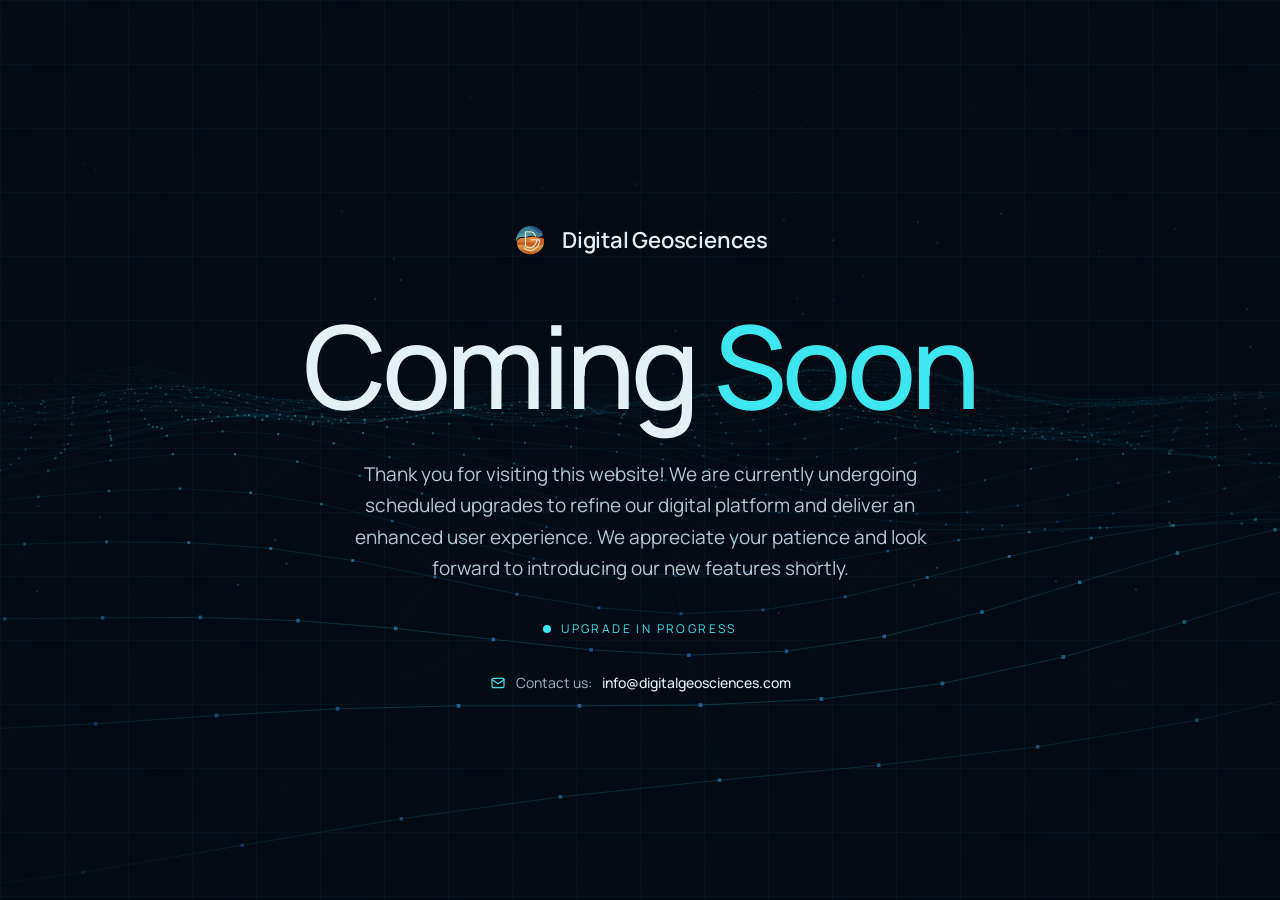
==== index.html @ f8f8ab2b "Modify logo CSS for full display without cropping Updated logo styling to show full GIF without crop" ====
<!DOCTYPE html>
<html lang="en">
<head>
  <meta charset="utf-8">
  <meta name="viewport" content="width=device-width, initial-scale=1">
  <title>Digital Geosciences — Coming Soon</title>

  <link rel="preconnect" href="https://fonts.googleapis.com">
  <link rel="preconnect" href="https://fonts.gstatic.com" crossorigin>
  <link href="https://fonts.googleapis.com/css2?family=Manrope:wght@400;500;600&display=swap" rel="stylesheet">

  <style>
    :root {
      --bg: #050b14;
      --text: #e3f1f5;
      --text-muted: #b5c8d2;
      --text-subtle: #9fb6c3;
      --accent: #3ee6f0;
      --accent-hover: #e879f9;
    }

    * { box-sizing: border-box; }

    html, body {
      margin: 0;
      background: var(--bg);
      color: var(--text);
      font-family: 'Manrope', sans-serif;
      -webkit-font-smoothing: antialiased;
    }

    a { color: var(--accent); text-decoration: none; }
    a:hover { color: var(--accent-hover); }
    ::selection { background: var(--accent); color: var(--bg); }

    /* ---------- Background layers ---------- */
    .page {
      position: relative;
      min-height: 100vh;
      min-height: 100dvh;
      overflow: hidden;
    }

    .layer {
      position: fixed;
      inset: 0;
      z-index: 1;
      pointer-events: none;
    }

    #bg-canvas {
      position: fixed;
      inset: 0;
      width: 100%;
      height: 100%;
      z-index: 0;
      display: block;
    }

    .layer--vignette {
      background: radial-gradient(
        ellipse at 50% 40%,
        rgba(5, 11, 20, .55) 0%,
        rgba(5, 11, 20, .35) 45%,
        rgba(5, 11, 20, .9) 100%
      );
    }

    .layer--grid {
      background-image:
        linear-gradient(rgba(62, 230, 240, .035) 1px, transparent 1px),
        linear-gradient(90deg, rgba(62, 230, 240, .035) 1px, transparent 1px);
      background-size: 64px 64px;
    }

    /* ---------- Content ---------- */
    .content {
      position: relative;
      z-index: 2;
      min-height: 100vh;
      min-height: 100dvh;
      display: flex;
      flex-direction: column;
      align-items: center;
      justify-content: center;
      gap: clamp(24px, 4vw, 36px);
      padding: clamp(32px, 6vw, 72px) clamp(20px, 5vw, 56px);
      text-align: center;
      animation: rise .8s ease both;
    }

    .brand {
      display: flex;
      align-items: center;
      gap: 14px;
    }

    /* Logo: no glow / lighting, no cropping. The full GIF is shown as-is. */
    .brand__logo-wrap {
      flex-shrink: 0;
    }

    .brand__logo {
      display: block;
      height: clamp(48px, 6vw, 64px);
      width: auto;
    }

    .brand__name {
      font-weight: 600;
      font-size: clamp(18px, 2.2vw, 22px);
      letter-spacing: -.01em;
    }

    .title {
      margin: 0;
      font-weight: 500;
      font-size: clamp(48px, 9vw, 120px);
      line-height: 1;
      letter-spacing: -.04em;
    }

    .title span { color: var(--accent); }

    .description {
      margin: 0;
      max-width: 620px;
      font-size: clamp(16px, 1.6vw, 19px);
      line-height: 1.65;
      color: var(--text-muted);
      text-wrap: pretty;
    }

    .status {
      display: flex;
      align-items: center;
      gap: 10px;
      font-size: 12px;
      letter-spacing: .2em;
      color: var(--accent);
    }

    .status__dot {
      width: 8px;
      height: 8px;
      border-radius: 50%;
      background: var(--accent);
      animation: blink 1.6s infinite;
    }

    .contact {
      display: flex;
      align-items: center;
      justify-content: center;
      flex-wrap: wrap;
      gap: 10px;
      font-size: 14px;
      color: var(--text-subtle);
    }

    .contact svg { display: block; }

    .contact a {
      color: var(--text);
      font-weight: 500;
    }

    .contact a:hover { color: var(--accent); }

    /* ---------- Animations ---------- */
    @keyframes blink {
      0%, 100% { opacity: 1; }
      50%      { opacity: .2; }
    }

    @keyframes rise {
      from { opacity: 0; transform: translateY(14px); }
      to   { opacity: 1; transform: none; }
    }

    @media (prefers-reduced-motion: reduce) {
      .content, .status__dot { animation: none; }
    }
  </style>
</head>

<body>
  <div class="page">
    <canvas id="bg-canvas" aria-hidden="true"></canvas>
    <div class="layer layer--vignette"></div>
    <div class="layer layer--grid"></div>

    <main class="content">
      <div class="brand">
        <div class="brand__logo-wrap">
          <!-- Save the attached GIF as images/logo.gif next to this file -->
          <img class="brand__logo" src="images/logo.gif" alt="Digital Geosciences">
        </div>
        <div class="brand__name">Digital Geosciences</div>
      </div>

      <h1 class="title">Coming <span>Soon</span></h1>

      <p class="description">
        Thank you for visiting this website! We are currently undergoing scheduled
        upgrades to refine our digital platform and deliver an enhanced user
        experience. We appreciate your patience and look forward to introducing our
        new features shortly.
      </p>

      <div class="status">
        <span class="status__dot"></span>
        UPGRADE IN PROGRESS
      </div>

      <div class="contact">
        <svg width="16" height="16" viewBox="0 0 24 24" fill="none" stroke="#3ee6f0"
             stroke-width="1.8" stroke-linecap="round" stroke-linejoin="round" aria-hidden="true">
          <rect x="3" y="5" width="18" height="14" rx="2"></rect>
          <path d="M3 7l9 6 9-6"></path>
        </svg>
        <span>Contact us:</span>
        <a href="mailto:info@digitalgeosciences.com">info@digitalgeosciences.com</a>
      </div>
    </main>
  </div>

  <script>
    (() => {
      // ---------- Settings ----------
      const PALETTE = 'Aurora';   // 'Aurora' | 'Canyon' | 'Terrain'
      const SPEED = 1;            // 0 – 3
      const DENSITY = 1;          // 0.5 – 1.8

      const PALETTES = {
        Aurora:  { low: [40, 70, 210], mid: [62, 230, 240],  high: [232, 121, 249] },
        Canyon:  { low: [40, 70, 90],  mid: [120, 190, 200], high: [230, 245, 250] },
        Terrain: { low: [30, 90, 200], mid: [60, 220, 140],  high: [250, 80, 110] },
      };

      // ---------- Setup ----------
      const canvas = document.getElementById('bg-canvas');
      const ctx = canvas.getContext('2d');
      const palette = PALETTES[PALETTE] || PALETTES.Aurora;

      let width = 0;
      let height = 0;

      function resize() {
        const dpr = Math.min(2, window.devicePixelRatio || 1);
        width = window.innerWidth;
        height = window.innerHeight;
        canvas.width = width * dpr;
        canvas.height = height * dpr;
        ctx.setTransform(dpr, 0, 0, dpr, 0, 0);
      }
      resize();
      window.addEventListener('resize', resize);

      // Mouse parallax (smoothed toward target each frame)
      let mouseX = 0, mouseY = 0;
      let targetX = 0, targetY = 0;
      window.addEventListener('mousemove', (e) => {
        targetX = e.clientX / width - 0.5;
        targetY = e.clientY / height - 0.5;
      });

      // Floating particles
      const particles = Array.from({ length: 70 }, () => ({
        x: Math.random(),
        y: Math.random(),
        speed: 0.00004 + Math.random() * 0.00012,
        phase: Math.random() * 6,
      }));

      // ---------- Helpers ----------
      // Deterministic pseudo-random value in [0, 1) for a grid cell
      const hash = (a, b) => {
        const s = Math.sin(a * 127.1 + b * 311.7) * 43758.5453;
        return s - Math.floor(s);
      };

      // Terrain height at (x, z) and time t
      const terrainHeight = (x, z, t) =>
        0.45 * Math.sin(x * 0.5 + t * 0.3) * Math.cos(z * 0.6 - t * 0.25) +
        0.25 * Math.sin(x * 1.1 - z * 0.8 + t * 0.5) +
        0.10 * Math.sin(x * 2.3 + z * 1.7) +
        1.10 * Math.exp(-((x - 2.4) ** 2 + (z - 5.5) ** 2) / 1.6) -
        0.50 * Math.exp(-((x - 2.4) ** 2 + (z - 5.5) ** 2) / 0.25);

      const lerpColor = (a, b, k) => [
        a[0] + (b[0] - a[0]) * k,
        a[1] + (b[1] - a[1]) * k,
        a[2] + (b[2] - a[2]) * k,
      ];

      // ---------- Render loop ----------
      const Z_NEAR = 1.2;
      const Z_FAR = 11;
      const CAMERA_HEIGHT = 1.3;

      let time = 0;
      let lastFrame = performance.now();

      function buildGrid(cols, rows, focal, horizon, scanZ) {
        const grid = [];
        for (let r = 0; r < rows; r++) {
          const z = Z_FAR - Math.pow(r / (rows - 1), 1.2) * (Z_FAR - Z_NEAR);
          const row = [];

          for (let c = 0; c < cols; c++) {
            const x = (c / (cols - 1) - 0.5) * 16 + mouseX * 1.5;
            const y = terrainHeight(x, z + time * 0.4, time);

            // Perspective projection
            const sx = width / 2 + (x - mouseX * 1.5 * 0.2) / z * focal;
            const sy = horizon + (CAMERA_HEIGHT - y) / z * focal * 0.55;

            // Color by height
            const h = Math.max(0, Math.min(1, (y + 0.6) / 1.9));
            const color = h < 0.5
              ? lerpColor(palette.low, palette.mid, h * 2)
              : lerpColor(palette.mid, palette.high, (h - 0.5) * 2);

            const fade = Math.pow(1 - (z - Z_NEAR) / (Z_FAR - Z_NEAR), 0.8);
            const scanBoost = Math.exp(-((z - scanZ) ** 2) * 1.5);

            row.push({ sx, sy, color, fade, scanBoost });
          }
          grid.push(row);
        }
        return grid;
      }

      function drawRows(grid, cols, rows) {
        ctx.lineWidth = 0.6;
        for (let r = 0; r < rows; r++) {
          const row = grid[r];
          ctx.beginPath();
          row.forEach((p, c) => (c ? ctx.lineTo(p.sx, p.sy) : ctx.moveTo(p.sx, p.sy)));

          const { fade, scanBoost } = row[0];
          const alpha = 0.05 + fade * 0.12 + scanBoost * 0.35;
          ctx.strokeStyle = `rgba(${palette.mid.join(',')},${alpha})`;
          ctx.stroke();
        }
      }

      function drawConnectors(grid, cols, rows) {
        ctx.beginPath();
        for (let r = 0; r < rows - 1; r++) {
          for (let c = 0; c < cols - 1; c++) {
            const n = hash(r, c);
            let a, b;

            if (n < 0.14) {            // diagonal ↘
              a = grid[r][c];
              b = grid[r + 1][c + 1];
            } else if (n > 0.9) {      // diagonal ↙
              a = grid[r][c + 1];
              b = grid[r + 1][c];
            } else if (c % 3 === 0) {  // vertical
              a = grid[r][c];
              b = grid[r + 1][c];
            } else {
              continue;
            }
            ctx.moveTo(a.sx, a.sy);
            ctx.lineTo(b.sx, b.sy);
          }
        }
        ctx.strokeStyle = `rgba(${palette.mid.join(',')},0.07)`;
        ctx.stroke();
      }

      function drawPoints(grid, cols, rows) {
        for (let r = 0; r < rows; r++) {
          for (let c = 0; c < cols; c++) {
            const { sx, sy, color, fade, scanBoost } = grid[r][c];
            const alpha = Math.min(1, 0.15 + fade * 0.6 + scanBoost * 0.4);
            const size = 0.8 + fade * 1.6 + scanBoost * 1.4;
            ctx.fillStyle = `rgba(${color[0] | 0},${color[1] | 0},${color[2] | 0},${alpha})`;
            ctx.fillRect(sx - size / 2, sy - size / 2, size, size);
          }
        }
      }

      function drawParticles(dt) {
        for (const p of particles) {
          p.y -= p.speed * dt * SPEED;
          if (p.y < 0) {
            p.y = 1;
            p.x = Math.random();
          }
          const twinkle = 0.25 + 0.5 * Math.abs(Math.sin(time * 2 + p.phase));
          const edgeFade = p.y < 0.6 ? p.y / 0.6 : 1;
          ctx.fillStyle = `rgba(${palette.high.join(',')},${twinkle * edgeFade * 0.6})`;
          ctx.fillRect(p.x * width, p.y * height * 0.7, 2, 2);
        }
      }

      function frame(now) {
        const dt = Math.min(50, now - lastFrame);
        lastFrame = now;
        time += dt * 0.001 * SPEED;

        mouseX += (targetX - mouseX) * 0.04;
        mouseY += (targetY - mouseY) * 0.04;

        const cols = Math.max(20, Math.round(60 * DENSITY));
        const rows = Math.max(12, Math.round(32 * DENSITY));
        const focal = Math.max(width, height * 1.4) * 0.55;
        const horizon = height * 0.38 + mouseY * 24;
        const scanZ = Z_NEAR + ((time * 0.12) % 1) * (Z_FAR - Z_NEAR);

        ctx.clearRect(0, 0, width, height);

        const grid = buildGrid(cols, rows, focal, horizon, scanZ);
        drawRows(grid, cols, rows);
        drawConnectors(grid, cols, rows);
        drawPoints(grid, cols, rows);
        drawParticles(dt);

        requestAnimationFrame(frame);
      }

      requestAnimationFrame(frame);
    })();
  </script>
</body>
</html>
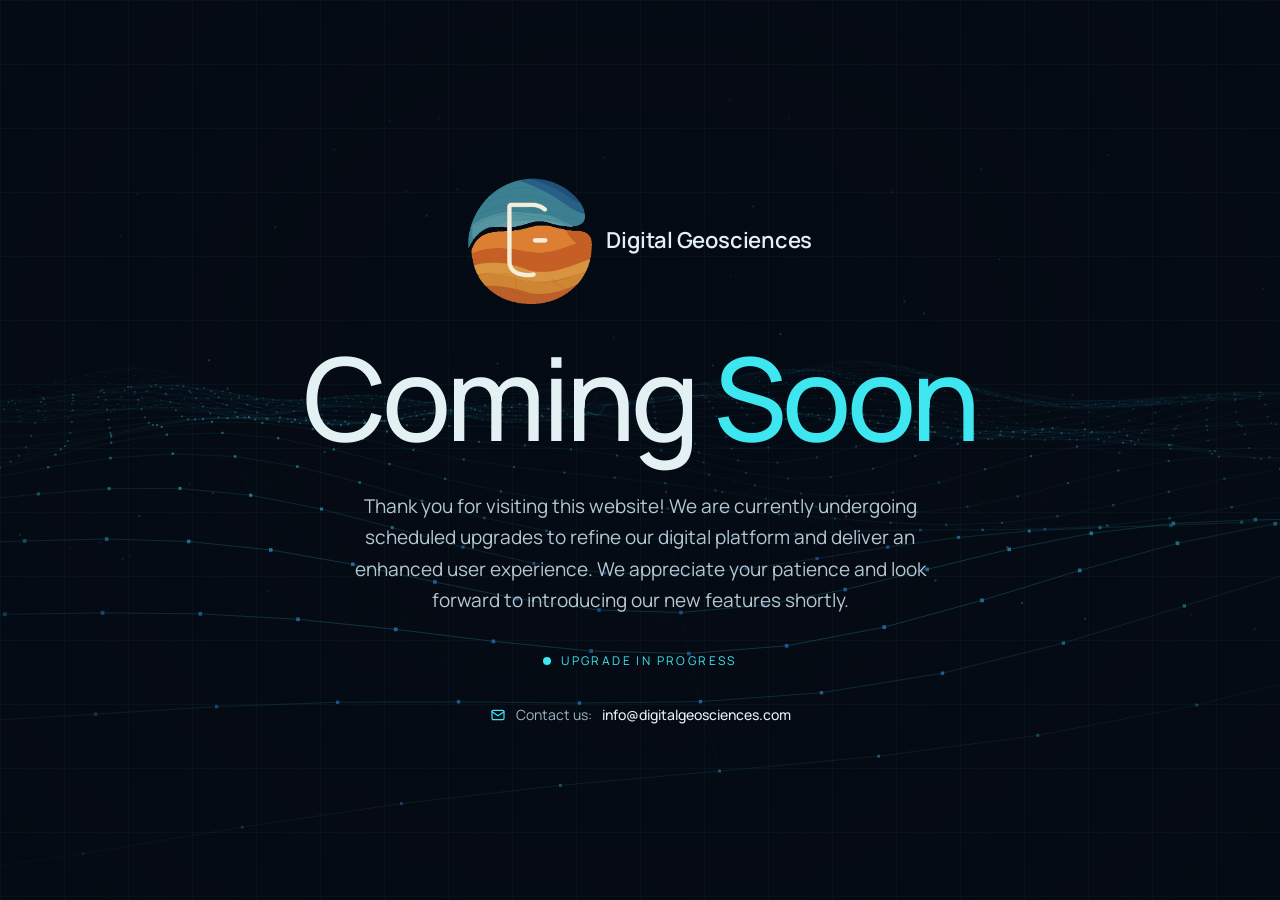
==== commit bb2c9c0c: "Increase logo size and update HTML closing tag" ====
--- a/index.html
+++ b/index.html
@@ -102,7 +102,7 @@
 
     .brand__logo {
       display: block;
-      height: clamp(48px, 6vw, 64px);
+      height: clamp(96px, 12vw, 128px);
       width: auto;
     }
 
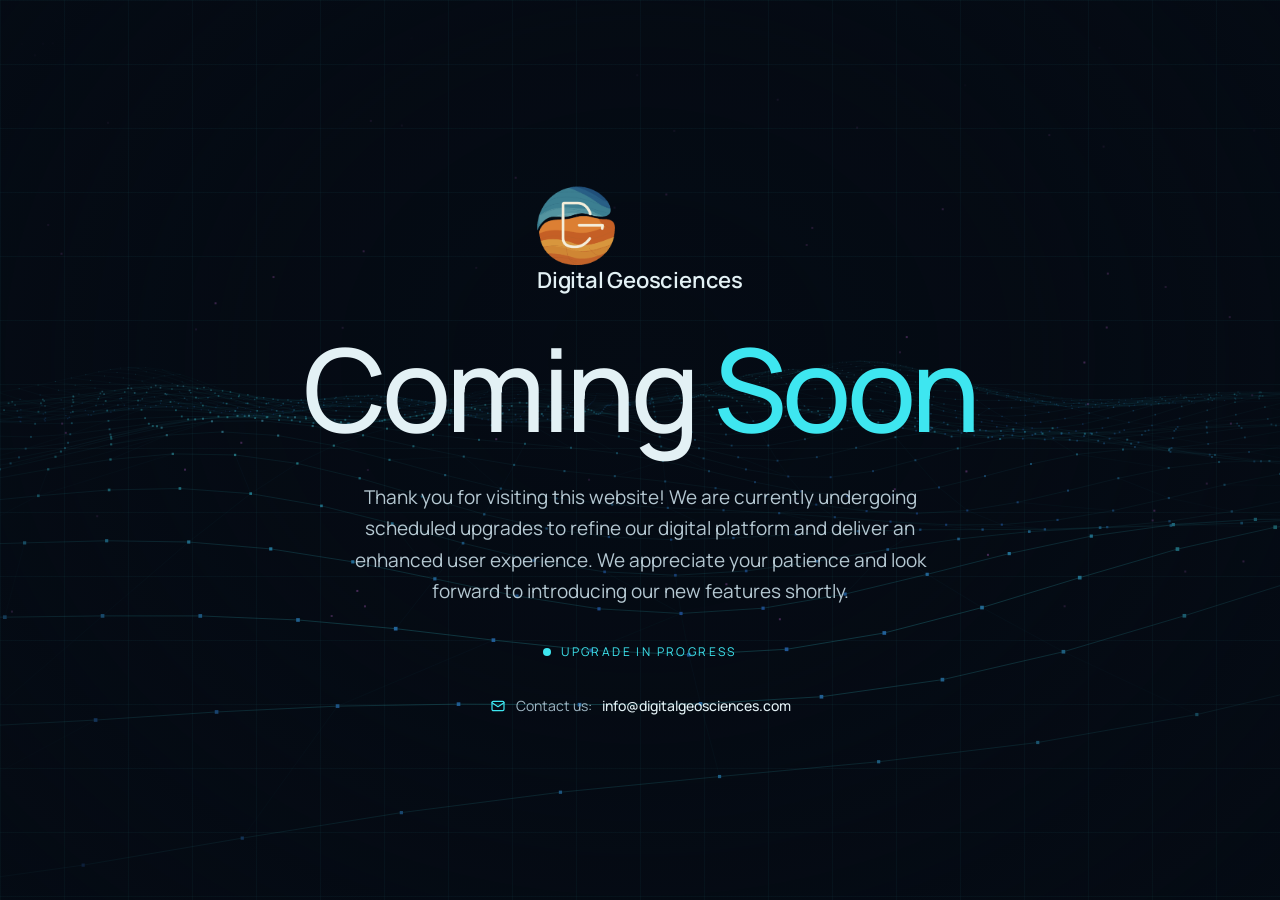
==== commit 414949ab: "Update brand logo height in index.html Changed the height of the brand logo from a clamp value to a " ====
--- a/index.html
+++ b/index.html
@@ -89,7 +89,7 @@
       animation: rise .8s ease both;
     }
 
-    .brand {
+    . {
       display: flex;
       align-items: center;
       gap: 14px;
@@ -102,7 +102,7 @@
 
     .brand__logo {
       display: block;
-      height: clamp(96px, 12vw, 128px);
+      height: 80px;
       width: auto;
     }
 
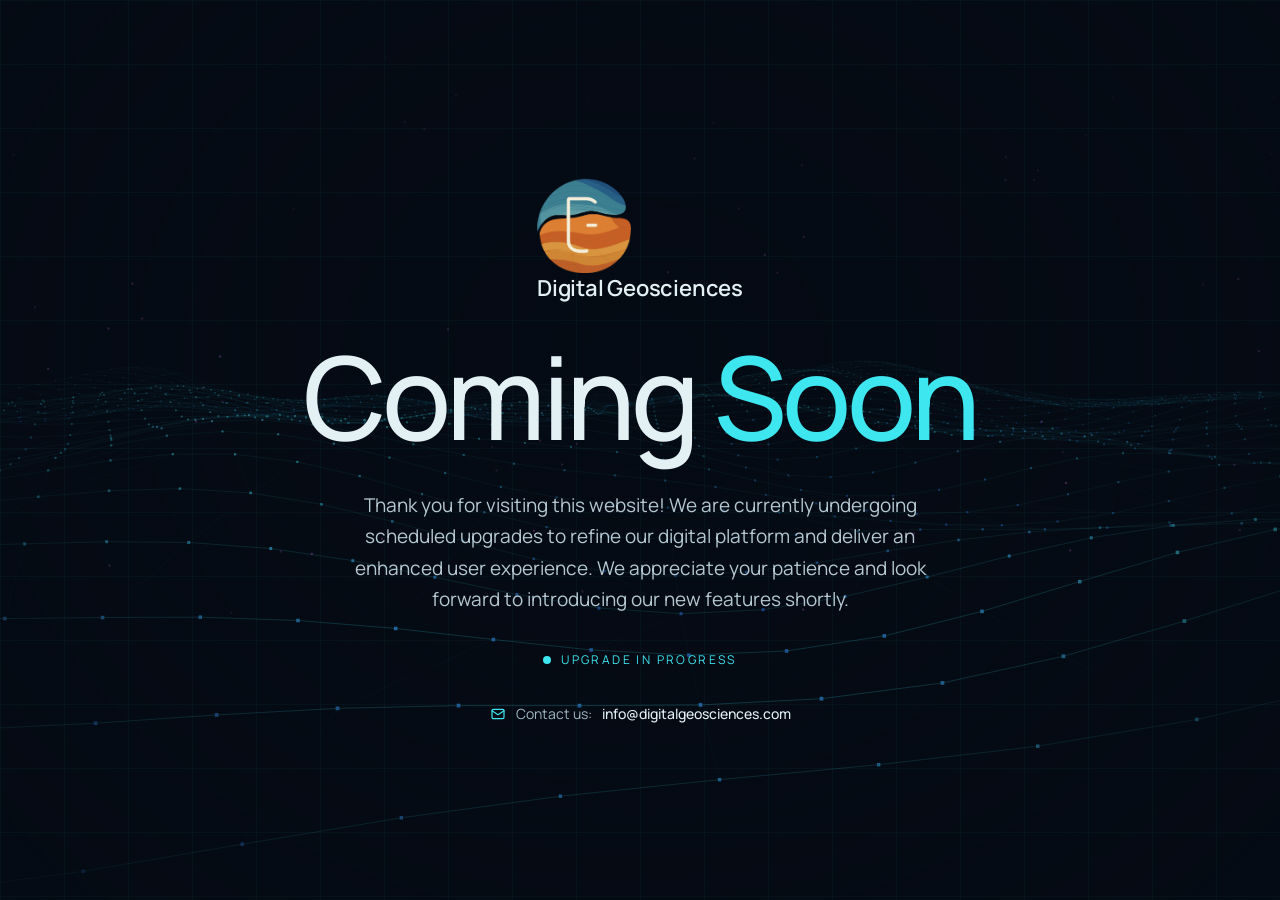
==== commit 55e83d61: "Change logo height to use clamp for responsiveness" ====
--- a/index.html
+++ b/index.html
@@ -102,7 +102,7 @@
 
     .brand__logo {
       display: block;
-      height: 80px;
+      height: clamp(72px, 9vw, 96px);
       width: auto;
     }
 
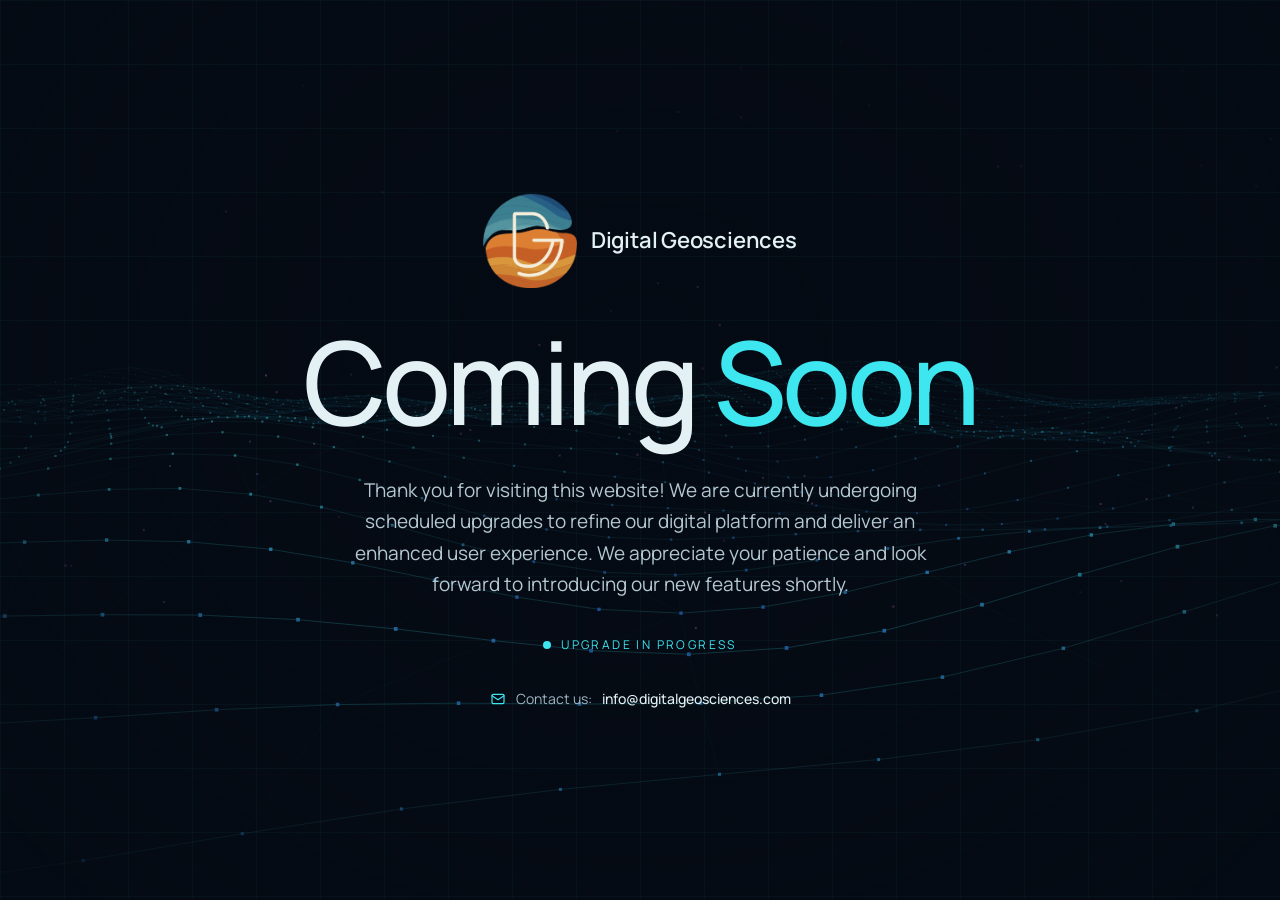
==== commit 300a881a: "Fix CSS class definition and HTML closing tag" ====
--- a/index.html
+++ b/index.html
@@ -89,7 +89,7 @@
       animation: rise .8s ease both;
     }
 
-    . {
+    .brand {
       display: flex;
       align-items: center;
       gap: 14px;
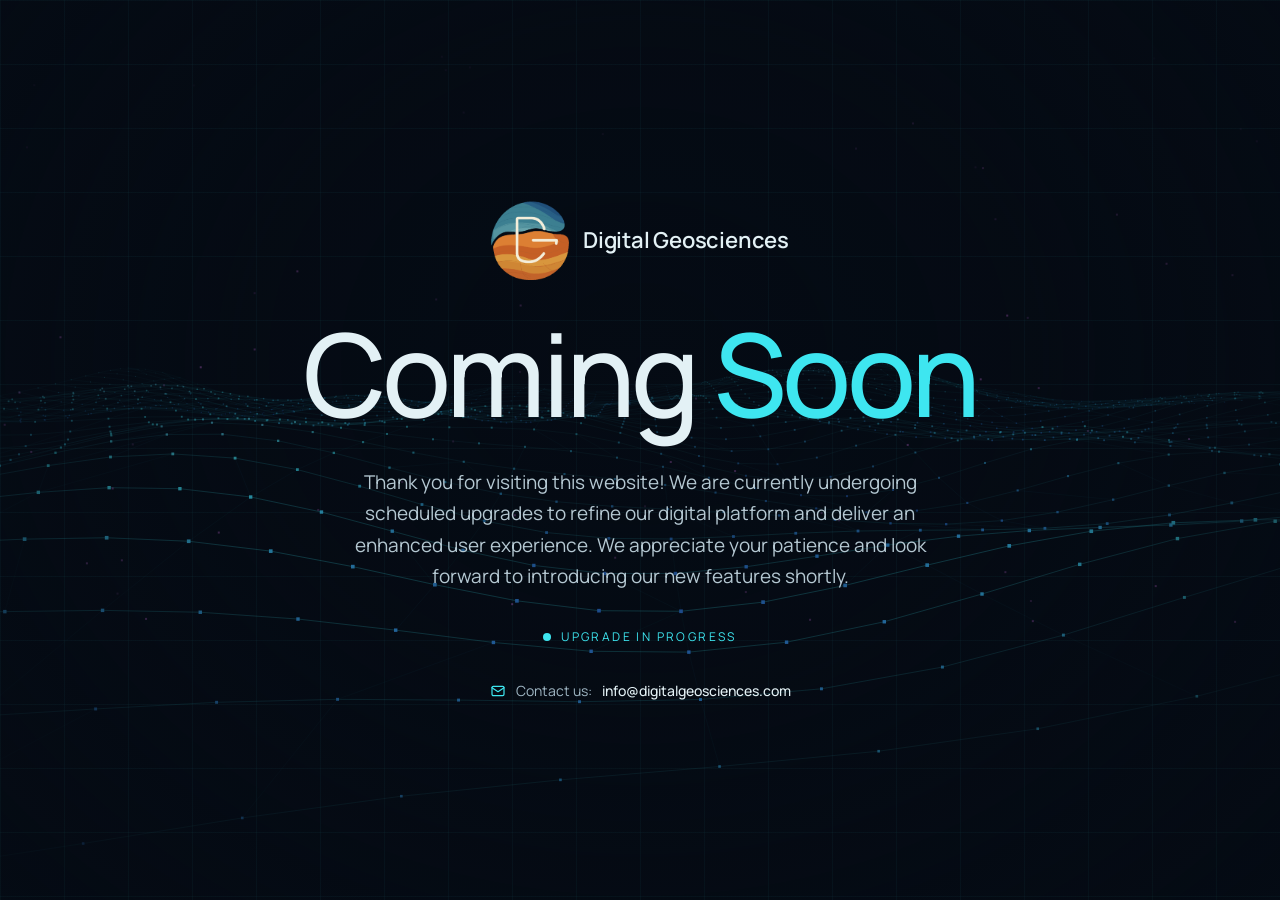
==== commit 135d9135: "Update index.html" ====
--- a/index.html
+++ b/index.html
@@ -102,7 +102,7 @@
 
     .brand__logo {
       display: block;
-      height: clamp(72px, 9vw, 96px);
+      height: clamp(64px, 8vw, 80px);
       width: auto;
     }
 
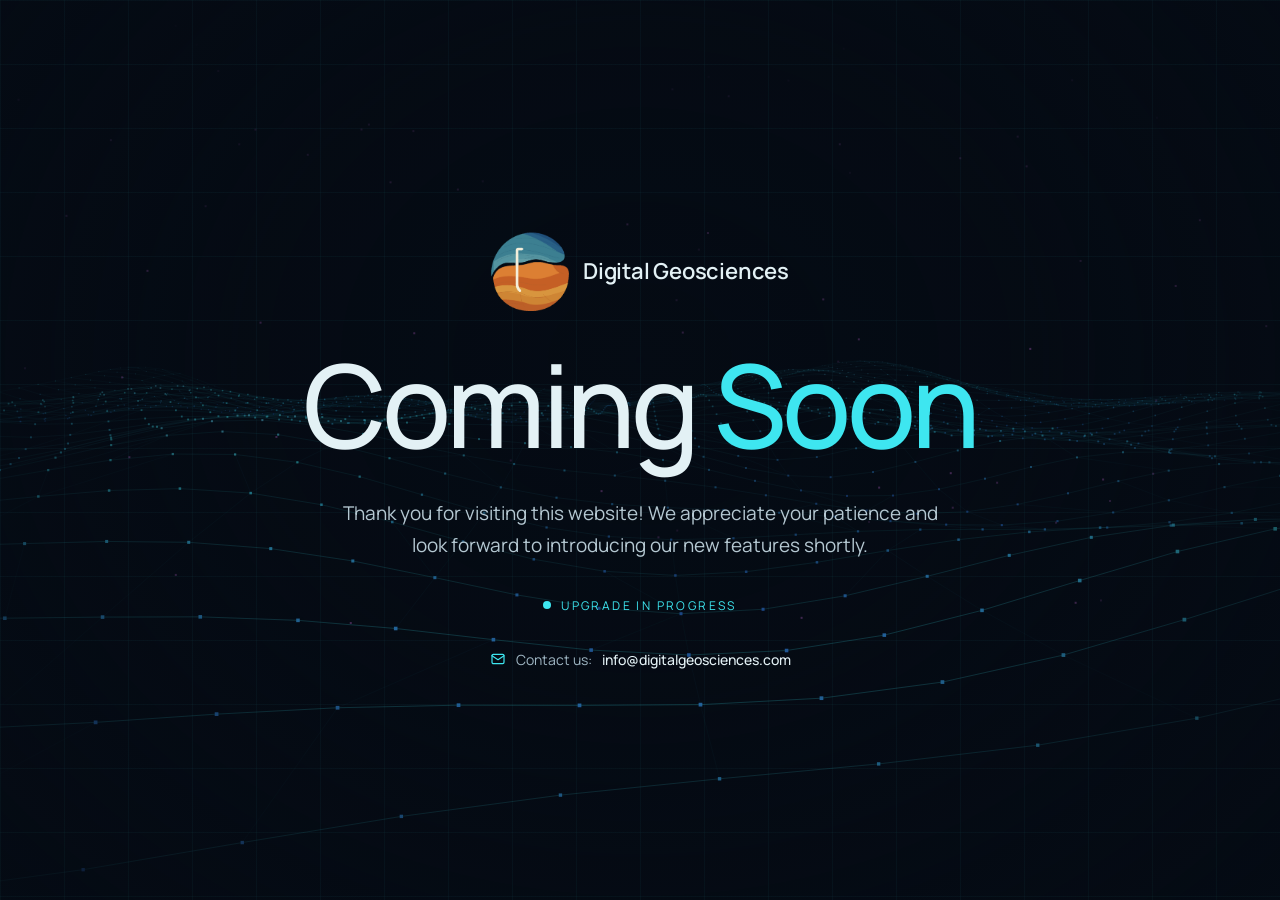
==== commit 8002fc3d: "Simplify website status message Removed mention of scheduled upgrades from the message." ====
--- a/index.html
+++ b/index.html
@@ -202,9 +202,7 @@
       <h1 class="title">Coming <span>Soon</span></h1>
 
       <p class="description">
-        Thank you for visiting this website! We are currently undergoing scheduled
-        upgrades to refine our digital platform and deliver an enhanced user
-        experience. We appreciate your patience and look forward to introducing our
+        Thank you for visiting this website! We appreciate your patience and look forward to introducing our
         new features shortly.
       </p>
 
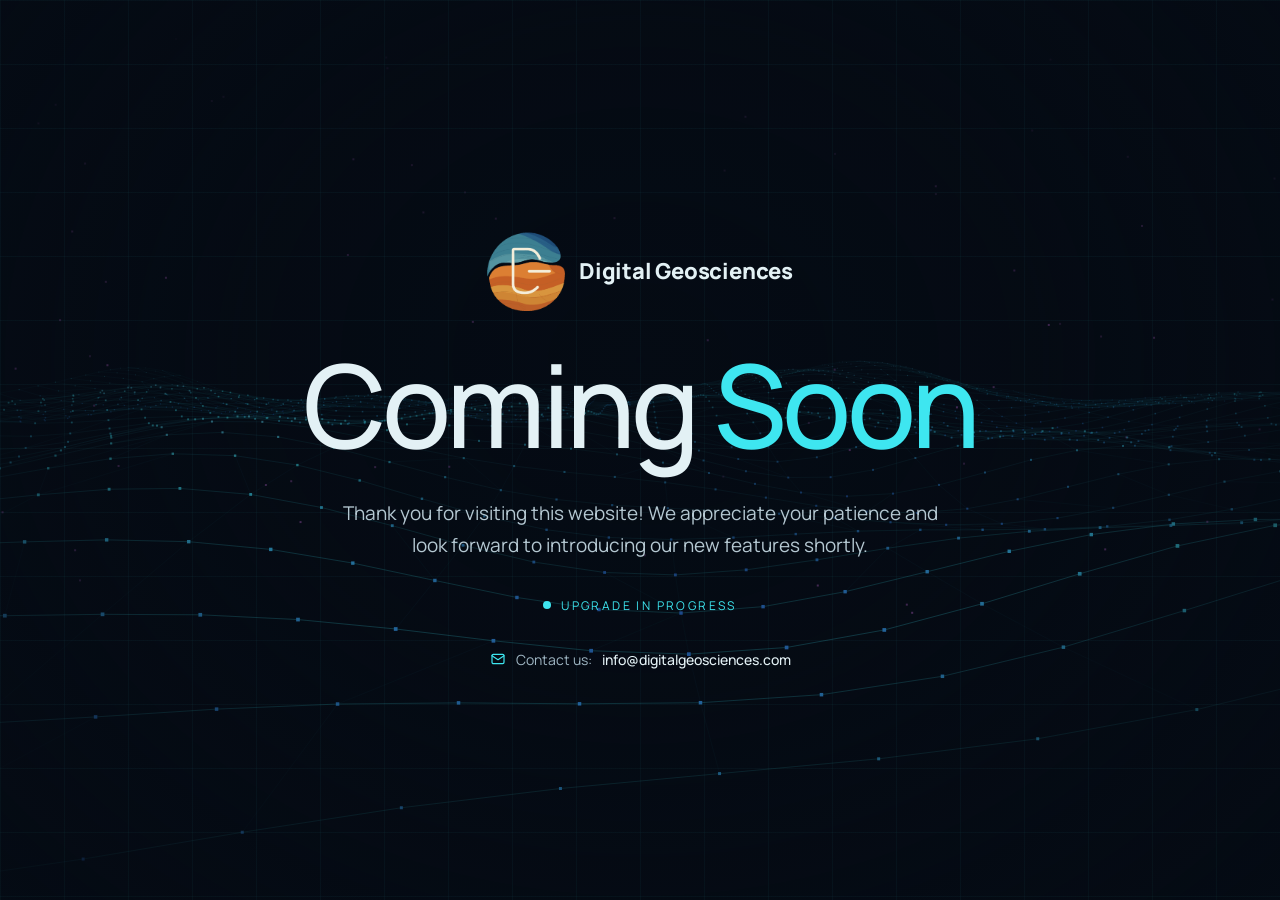
==== commit 35c310c4: "Update index.html" ====
--- a/index.html
+++ b/index.html
@@ -107,7 +107,7 @@
     }
 
     .brand__name {
-      font-weight: 600;
+      font-weight: 900;
       font-size: clamp(18px, 2.2vw, 22px);
       letter-spacing: -.01em;
     }
